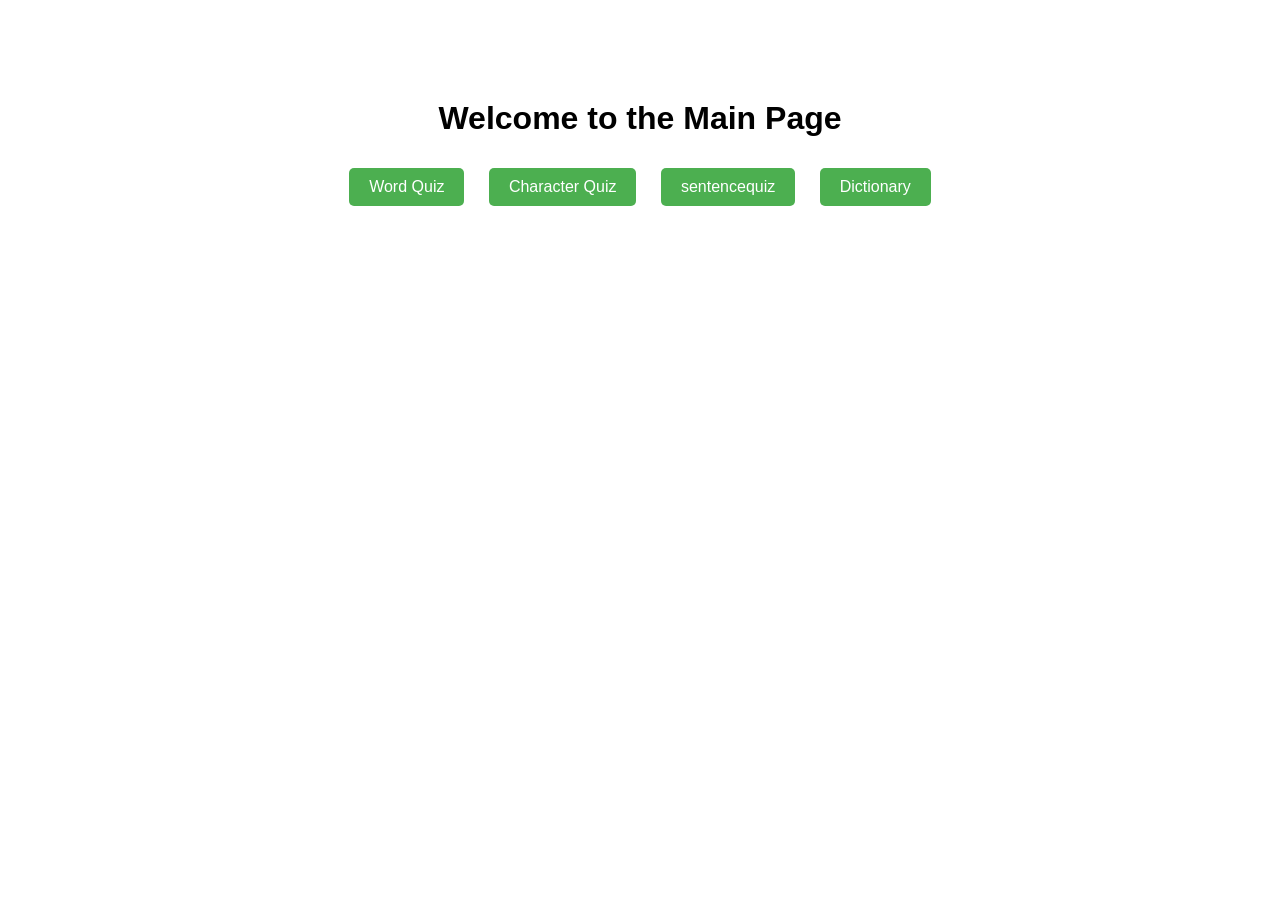
==== index.html @ de02d5dc "Add files via upload" ====
<!DOCTYPE html>
<html lang="en">
  <head>
    <meta charset="UTF-8" />
    <meta name="viewport" content="width=device-width, initial-scale=1.0" />
    <title>Main Page</title>
    <link rel="stylesheet" href="style.css" />
  </head>
  <body>
    <div class="container">
      <h1>Welcome to the Main Page</h1>
      <button onclick="location.href='./wordquiz/wordQuiz.html'">
        Word Quiz
      </button>
      <button onclick="location.href='quiz.html'">Character Quiz</button>
      <button onclick="location.href='./sentencequiz/sentencequiz.html'">
        sentencequiz
      </button>
      <button onclick="location.href='./dictionary/dictionary.html'">
        Dictionary
      </button>
    </div>
  </body>
</html>
---- style.css ----
body {
  font-family: Arial, sans-serif;
  margin: 0;
  padding: 0;
}

.container {
  width: 80%;
  margin: 100px auto;
  text-align: center;
}

button {
  padding: 10px 20px;
  margin: 10px;
  font-size: 16px;
  cursor: pointer;
  border: none;
  border-radius: 5px;
  background-color: #4caf50;
  color: white;
  transition: background-color 0.3s;
}

button:hover {
  background-color: #45a049;
}
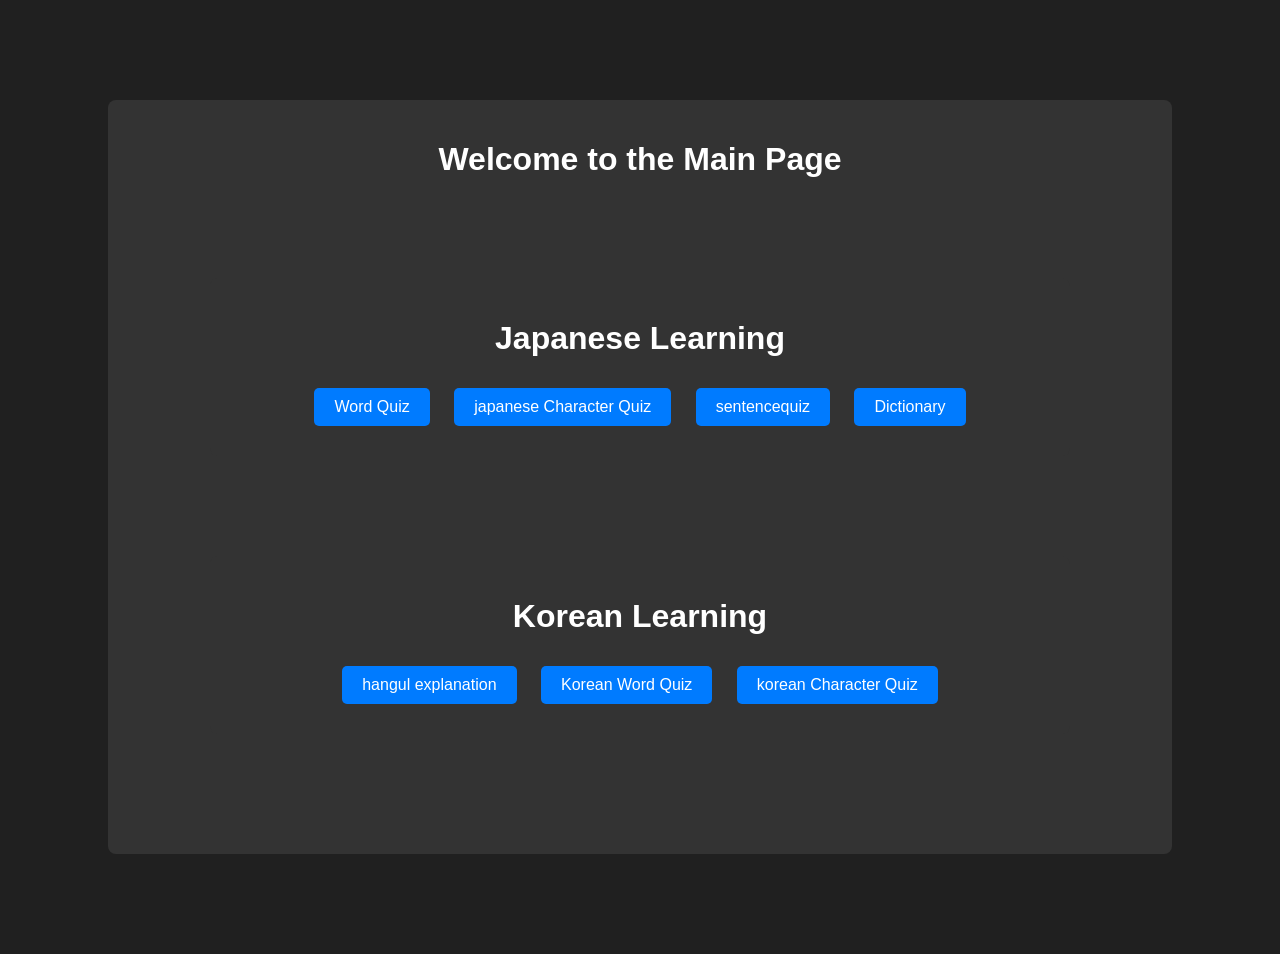
==== commit 151fb5c3: "added korean" ====
--- a/index.html
+++ b/index.html
@@ -9,16 +9,35 @@
   <body>
     <div class="container">
       <h1>Welcome to the Main Page</h1>
-      <button onclick="location.href='./wordquiz/wordQuiz.html'">
-        Word Quiz
-      </button>
-      <button onclick="location.href='quiz.html'">Character Quiz</button>
-      <button onclick="location.href='./sentencequiz/sentencequiz.html'">
-        sentencequiz
-      </button>
-      <button onclick="location.href='./dictionary/dictionary.html'">
-        Dictionary
-      </button>
+      <div class="japanese">
+        <h1>Japanese Learning</h1>
+        <button onclick="location.href='./wordquiz/wordQuiz.html'">
+          Word Quiz
+        </button>
+        <button onclick="location.href='./japanesequiz/quiz.html'">
+          japanese Character Quiz
+        </button>
+        <button onclick="location.href='./sentencequiz/sentencequiz.html'">
+          sentencequiz
+        </button>
+        <button onclick="location.href='./dictionary/dictionary.html'">
+          Dictionary
+        </button>
+      </div>
+      <div class="korean">
+        <h1>Korean Learning</h1>
+        <button
+          onclick="location.href='./korean learning/hangul-explanation.html'"
+        >
+          hangul explanation
+        </button>
+        <button onclick="location.href='./koreanwordquiz/koreanwordquiz.html'">
+          Korean Word Quiz
+        </button>
+        <button onclick="location.href='./koreanquiz/koreanquiz.html'">
+          korean Character Quiz
+        </button>
+      </div>
     </div>
   </body>
 </html>
--- a/style.css
+++ b/style.css
@@ -2,12 +2,19 @@
   font-family: Arial, sans-serif;
   margin: 0;
   padding: 0;
+  background-color: #202020;
+  color: #ffffff; /* text color */
 }
 
-.container {
+.container,
+.japanese,
+.korean {
   width: 80%;
   margin: 100px auto;
   text-align: center;
+  background-color: #333333; /* darker background */
+  border-radius: 8px;
+  padding: 20px; /* increased padding for better readability */
 }
 
 button {
@@ -17,11 +24,11 @@
   cursor: pointer;
   border: none;
   border-radius: 5px;
-  background-color: #4caf50;
-  color: white;
+  background-color: #007bff; /* primary button color */
+  color: #ffffff; /* text color */
   transition: background-color 0.3s;
 }
 
 button:hover {
-  background-color: #45a049;
+  background-color: #0056b3; /* slightly darker hover color */
 }
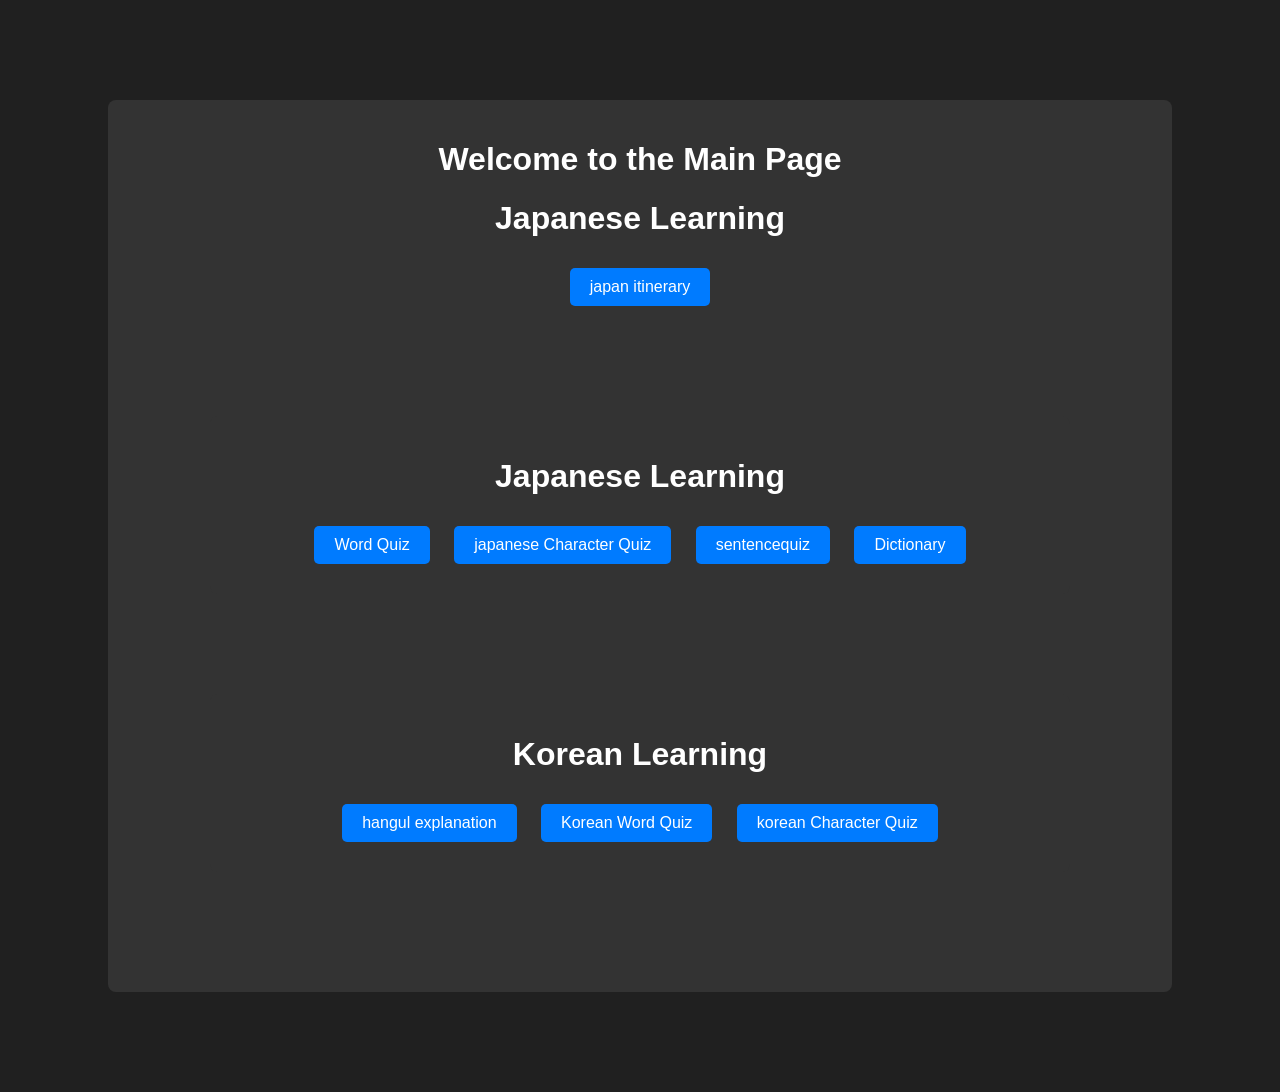
==== commit b61f5c8f: "added the japanese itinirary files" ====
--- a/index.html
+++ b/index.html
@@ -9,6 +9,12 @@
   <body>
     <div class="container">
       <h1>Welcome to the Main Page</h1>
+      <div class="japan itinerary planner">
+        <h1>Japanese Learning</h1>
+        <button onclick="location.href='./japan itinerary/Japan Itinerary.html'">
+          japan itinerary
+        </button>
+      </div>
       <div class="japanese">
         <h1>Japanese Learning</h1>
         <button onclick="location.href='./wordquiz/wordQuiz.html'">
